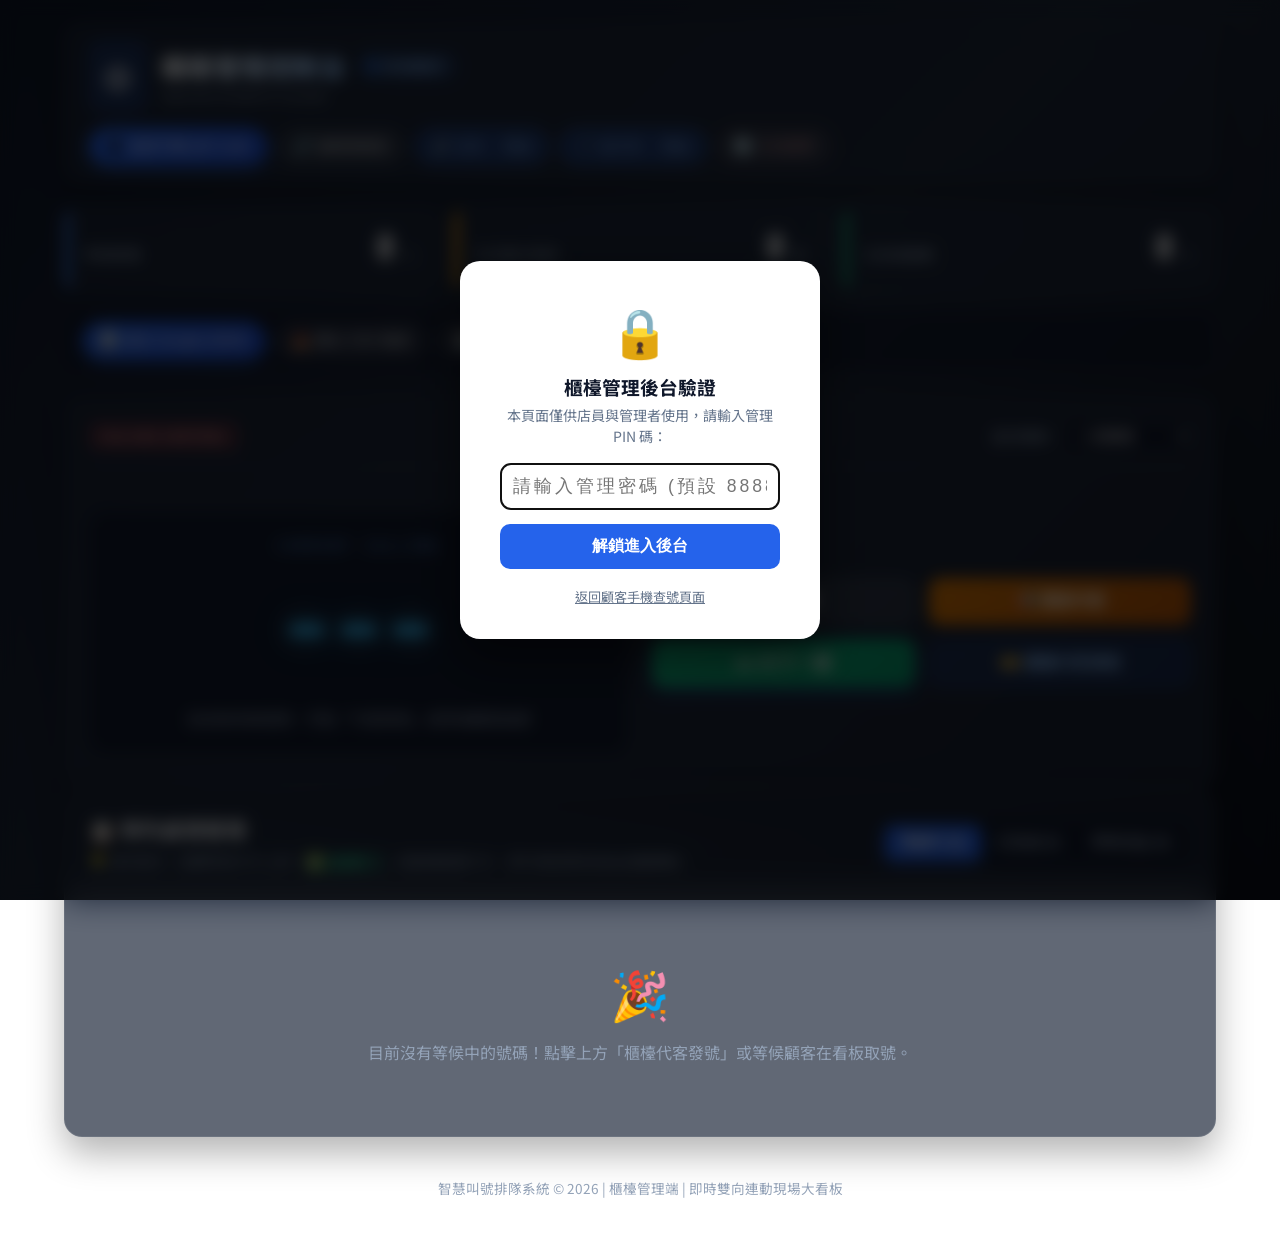
==== admin.html @ 5da5e5d0 "security: 徹底移除顧客端所有後台入口，並為管理後台加上 PIN 碼身分驗證鎖定層" ====
<!DOCTYPE html>
<html lang="zh-TW">
<head>
  <meta charset="UTF-8">
  <meta name="viewport" content="width=device-width, initial-scale=1.0">
  <title>櫃檯管理後台 | 智慧叫號排隊系統</title>
  <link rel="stylesheet" href="style.css">
  <link rel="preconnect" href="https://fonts.googleapis.com">
  <link rel="preconnect" href="https://fonts.gstatic.com" crossorigin>
  <link href="https://fonts.googleapis.com/css2?family=Noto+Sans+TC:wght@400;500;700;900&family=Share+Tech+Mono&display=swap" rel="stylesheet">
</head>
<body class="admin-page">
  <!-- 管理員密碼驗證鎖定層 (防止顧客誤入後台) -->
  <div id="adminAuthOverlay" class="modal-overlay">
    <div class="modal-card" style="max-width: 360px; text-align: center;">
      <div class="modal-notch"></div>
      <div style="font-size: 3rem; margin-bottom: 8px;">🔒</div>
      <h3 style="margin-bottom: 4px;">櫃檯管理後台驗證</h3>
      <p class="modal-desc" style="font-size: 0.88rem; margin-bottom: 16px;">
        本頁面僅供店員與管理者使用，請輸入管理 PIN 碼：
      </p>
      <input type="password" id="adminPinInput" placeholder="請輸入管理密碼 (預設 8888)" style="width: 100%; padding: 12px; font-size: 1.1rem; text-align: center; border-radius: 10px; border: 1.5px solid #cbd5e1; margin-bottom: 14px; letter-spacing: 3px; box-sizing: border-box;">
      <div id="adminPinError" style="color: #ef4444; font-size: 0.85rem; margin-bottom: 10px; display: none;">密碼錯誤，請重新輸入！</div>
      <button id="adminLoginBtn" class="modal-btn" style="background: #2563eb; width: 100%;">解鎖進入後台</button>
      <div style="margin-top: 14px;">
        <a href="index.html" style="color: #64748b; font-size: 0.82rem; text-decoration: underline;">返回顧客手機查號頁面</a>
      </div>
    </div>
  </div>

  <div class="app-container">
    <!-- 頂部資訊與導航列 -->
    <header class="header admin-header">
      <div class="brand">
        <span class="icon admin-icon">⚙️</span>
        <div>
          <div class="brand-title-wrap">
            <h1>櫃檯管理控制台</h1>
            <span class="cloud-sync-badge local" id="cloudSyncBadge"><span class="dot"></span> 連線中</span>
          </div>
          <p class="subtitle">Operator & Admin Console</p>
        </div>
      </div>
      <div class="header-controls">
        <button id="showQrCodeBtn" class="pill-btn highlight-link" title="顯示顧客手機掃描查號 QR Code">
          <span class="icon">📱</span> 顧客手機 QR Code
        </button>
        <button id="openCustomerViewBtn" class="pill-btn" title="在新分頁開啟顧客端網頁">
          <span class="icon">🔗</span> 顧客查號頁
        </button>
        <button id="voiceToggleBtn" class="pill-btn active" title="切換後台語音提示">
          <span class="icon">🔊</span> 語音：<span id="voiceStatusText">開啟</span>
        </button>
        <button id="soundToggleBtn" class="pill-btn active" title="切換後台提示音效">
          <span class="icon">🎵</span> 提示音：<span id="soundStatusText">開啟</span>
        </button>
        <button id="resetAllBtn" class="pill-btn danger" title="重置今天所有叫號與取號數據">
          <span class="icon">🔄</span> 今日歸零
        </button>
      </div>
    </header>

    <!-- 頂部即時統計與資料存檔列 -->
    <section class="admin-top-toolbar">
      <div class="admin-stats-bar">
        <div class="stat-badge-card waiting-stat">
          <span class="stat-badge-title">等候辦理</span>
          <span class="stat-badge-num" id="adminWaitingTotal">0</span>
          <span class="stat-badge-unit">人</span>
        </div>
        <div class="stat-badge-card issued-stat">
          <span class="stat-badge-title">今日累計發號</span>
          <span class="stat-badge-num" id="adminIssuedTotal">0</span>
          <span class="stat-badge-unit">張</span>
        </div>
        <div class="stat-badge-card completed-stat">
          <span class="stat-badge-title">已完成服務</span>
          <span class="stat-badge-num" id="adminCompletedTotal">0</span>
          <span class="stat-badge-unit">人</span>
        </div>
      </div>

      <!-- 資料報表與備份功能列 (CSV / JSON / Google 試算表) -->
      <div class="admin-data-actions">
        <button id="openSheetSettingsBtn" class="pill-btn highlight-link" title="綁定個人的 Google 試算表，自動雲端記錄叫號 CSV">
          <span class="icon">📊</span> 綁定 Google 試算表
        </button>
        <button id="exportCsvBtn" class="pill-btn" title="匯出今日叫號紀錄為 CSV 試算表（Excel 直接開啟）">
          <span class="icon">📥</span> 匯出 CSV 報表
        </button>
        <button id="exportJsonBtn" class="pill-btn" title="將目前所有排隊狀態與紀錄備份為 JSON 檔案">
          <span class="icon">💾</span> 備份 JSON
        </button>
        <button id="importJsonBtn" class="pill-btn" title="從先前備份的 JSON 檔案還原叫號排隊狀態">
          <span class="icon">📤</span> 還原 JSON
        </button>
        <input type="file" id="jsonFileInput" accept=".json" style="display:none">
      </div>
    </section>

    <!-- 叫號控制主面板 -->
    <main class="main-content">
      <section class="card admin-calling-card">
        <div class="card-header">
          <span class="badge pulse">CALLING CONTROL</span>
          <h2>叫號操作控制台</h2>
          <div class="counter-select-wrap">
            <label for="adminCounterSelect">當前櫃檯：</label>
            <select id="adminCounterSelect">
              <option value="1 號櫃檯">1 號櫃檯</option>
              <option value="2 號櫃檯">2 號櫃檯</option>
              <option value="3 號櫃檯">3 號櫃檯</option>
              <option value="快速取餐口">快速取餐口</option>
              <option value="VIP 服務專櫃">VIP 服務專櫃</option>
            </select>
          </div>
        </div>

        <div class="admin-calling-body">
          <div class="admin-num-box">
            <div class="label-current">CURRENT CALLING</div>
            <div class="calling-number-wrap">
              <span id="adminCurrentNumber" class="calling-number">---</span>
            </div>
            <div id="adminStatusSummary" class="admin-status-text">目前暫無叫號中顧客</div>
          </div>

          <div class="admin-actions-grid">
            <button id="adminCallPrevBtn" class="action-btn secondary" title="呼叫上一號">
              ⏮ 上一號
            </button>
            <button id="adminRepeatCallBtn" class="action-btn repeat" title="重新廣播當前號碼">
              📢 重新叫號
            </button>
            <button id="adminCallNextBtn" class="action-btn primary call-next-accent" title="呼叫下一位等候顧客">
              ⏭ 叫下一號
            </button>
            <button id="adminIssueTicketBtn" class="action-btn info-action" title="櫃檯直接代客抽號碼牌">
              🎫 櫃檯代客發號
            </button>
          </div>
        </div>
      </section>

      <!-- 核心 3: 列表按下去代表這一號好了（等候與處理清單管理） -->
      <section class="queue-section">
        <div class="section-title-bar">
          <div>
            <h3>📋 隊列處理管理</h3>
            <p class="section-hint">💡 操作提示：點擊等候卡片上的「<strong class="highlight-text">✅ 這號好了</strong>」或直接點選卡片，即代表該號完成並自動歸檔！</p>
          </div>
          <div class="filter-tabs">
            <button class="tab-btn active" data-tab="waiting">等候中 (<span id="tabWaitingCount">0</span>)</button>
            <button class="tab-btn" data-tab="completed">已完成 (<span id="tabCompletedCount">0</span>)</button>
            <button class="tab-btn" data-tab="logs">即時日誌 (<span id="tabLogsCount">0</span>)</button>
          </div>
        </div>

        <!-- 等候列表容器 -->
        <div id="waitingListContainer" class="queue-list-container">
          <div class="queue-grid" id="adminWaitingGrid">
            <!-- 動態產生等候卡片 -->
          </div>
          <div id="adminEmptyWaitingNotice" class="empty-notice">
            <div class="empty-icon">🎉</div>
            <p>目前沒有等候中的號碼！點擊上方「櫃檯代客發號」或等候顧客在看板取號。</p>
          </div>
        </div>

        <!-- 已完成列表容器 -->
        <div id="completedListContainer" class="queue-list-container hidden">
          <div class="completed-table-wrap">
            <table class="completed-table">
              <thead>
                <tr>
                  <th>號碼</th>
                  <th>取號時間</th>
                  <th>完成時間</th>
                  <th>等候歷時</th>
                  <th>服務櫃檯</th>
                  <th>操作</th>
                </tr>
              </thead>
              <tbody id="adminCompletedTableBody">
                <!-- 動態注入已完成項目 -->
              </tbody>
            </table>
            <div id="adminEmptyCompletedNotice" class="empty-notice">
              <p>尚無已完成的號碼記錄。</p>
            </div>
          </div>
        </div>

        <!-- 即時活動日誌容器 (即時 CSV / JSON 紀錄預覽) -->
        <div id="logsListContainer" class="queue-list-container hidden">
          <div class="completed-table-wrap">
            <table class="completed-table">
              <thead>
                <tr>
                  <th>時間</th>
                  <th>操作動作</th>
                  <th>排隊號碼</th>
                  <th>服務櫃檯</th>
                  <th>備註詳細</th>
                </tr>
              </thead>
              <tbody id="adminLogsTableBody">
                <!-- 動態注入每一筆動作紀錄 -->
              </tbody>
            </table>
            <div id="adminEmptyLogsNotice" class="empty-notice">
              <p>尚無操作紀錄，點擊「叫號」或「取號」時會自動寫入此處。</p>
            </div>
          </div>
        </div>
      </section>
    </main>

    <!-- 底部資訊 -->
    <footer class="footer">
      <p>智慧叫號排隊系統 &copy; <span id="currentYear">2026</span> | 櫃檯管理端 | 即時雙向連動現場大看板</p>
    </footer>
  </div>

  <!-- 顧客手機查號 QR Code 彈窗 -->
  <div id="qrModal" class="modal-overlay hidden">
    <div class="modal-card">
      <div class="modal-notch"></div>
      <h3>📱 顧客手機查號 QR Code</h3>
      <p class="modal-desc">顧客使用手機相機掃描下方 QR Code，即可在手機隨身查號看進度：</p>
      <div class="qr-image-wrap" style="margin: 16px 0; display: flex; justify-content: center;">
        <img id="qrImage" src="https://api.qrserver.com/v1/create-qr-code/?size=220x220&data=https://alicejih.github.io/queue-calling-system/" alt="顧客查號 QR Code" style="border-radius: 12px; border: 2px solid #e2e8f0; width: 200px; height: 200px;">
      </div>
      <p class="modal-meta" style="word-break: break-all; font-size: 0.8rem; color: #64748b; margin-bottom: 16px;">
        網址：https://alicejih.github.io/queue-calling-system/
      </p>
      <button id="closeQrModalBtn" class="modal-btn">關閉視窗</button>
    </div>
  </div>

  <!-- Google 試算表連線設定彈窗 -->
  <div id="sheetSettingsModal" class="modal-overlay hidden">
    <div class="modal-card" style="max-width: 500px; text-align: left;">
      <div class="modal-notch"></div>
      <h3 style="text-align: center; margin-bottom: 8px;">📊 綁定 Google 試算表 (安全雲端)</h3>
      <p class="modal-desc" style="text-align: left; font-size: 0.9rem; line-height: 1.6;">
        只要綁定您的個人 Google 試算表，每次點叫號、取號都會<strong>自動即時寫入試算表成為線上 CSV</strong>，並且能安全跨手機即時查號：
      </p>

      <div style="background: #f8fafc; border: 1px solid #e2e8f0; border-radius: 10px; padding: 12px; margin: 12px 0; font-size: 0.82rem; color: #334155;">
        <strong>📋 快速 3 步驟設定：</strong><br>
        1. 建立一個 Google 試算表 ➔ 點選「擴充功能」➔「Apps Script」<br>
        2. 將專案中的 <code>google_apps_script.js</code> 內容覆蓋貼上<br>
        3. 點「部署」➔「新部署」➔「網頁應用程式 (所有人可存取)」➔ 複製網址
      </div>

      <div style="margin-bottom: 16px;">
        <label style="display: block; font-size: 0.85rem; font-weight: 700; color: #1e293b; margin-bottom: 6px;">
          請貼上 Google Apps Script 網頁應用程式網址：
        </label>
        <input type="url" id="sheetApiUrlInput" placeholder="https://script.google.com/macros/s/.../exec" style="width: 100%; padding: 10px; border-radius: 8px; border: 1.5px solid #cbd5e1; font-size: 0.85rem; box-sizing: border-box;">
      </div>

      <div style="display: flex; gap: 8px;">
        <button id="saveSheetUrlBtn" class="modal-btn" style="flex: 2; background: #2563eb;">💾 儲存並啟用連線</button>
        <button id="closeSheetModalBtn" class="modal-btn" style="flex: 1; background: #64748b;">關閉</button>
      </div>
    </div>
  </div>

  <script src="shared.js"></script>
  <script src="admin.js"></script>
</body>
</html>
---- style.css ----
/* 全域樣式與變數 */
:root {
  --primary: #2563eb;
  --primary-hover: #1d4ed8;
  --primary-glow: rgba(37, 99, 235, 0.4);
  --success: #10b981;
  --success-hover: #059669;
  --success-glow: rgba(16, 185, 129, 0.3);
  --warning: #f59e0b;
  --danger: #ef4444;
  --danger-hover: #dc2626;
  --bg-gradient: linear-gradient(135deg, #0f172a 0%, #1e293b 50%, #0b0f19 100%);
  --card-bg: rgba(30, 41, 59, 0.7);
  --card-border: rgba(255, 255, 255, 0.08);
  --text-main: #f8fafc;
  --text-muted: #94a3b8;
  --border-radius: 18px;
  --transition: all 0.25s cubic-bezier(0.4, 0, 0.2, 1);
  --font-sans: 'Noto Sans TC', system-ui, -apple-system, sans-serif;
  --font-digital: 'Share Tech Mono', monospace;
}

* {
  box-sizing: border-box;
  margin: 0;
  padding: 0;
}

body {
  font-family: var(--font-sans);
  background: var(--bg-gradient);
  background-attachment: fixed;
  color: var(--text-main);
  min-height: 100vh;
  display: flex;
  flex-direction: column;
  line-height: 1.5;
  -webkit-font-smoothing: antialiased;
}

.app-container {
  max-width: 1200px;
  margin: 0 auto;
  width: 100%;
  padding: 24px;
  display: flex;
  flex-direction: column;
  gap: 24px;
}

/* 頂部導航 */
.header {
  display: flex;
  justify-content: space-between;
  align-items: center;
  flex-wrap: wrap;
  gap: 16px;
  padding: 16px 24px;
  background: var(--card-bg);
  backdrop-filter: blur(12px);
  border-radius: var(--border-radius);
  border: 1px solid var(--card-border);
  box-shadow: 0 10px 25px rgba(0, 0, 0, 0.25);
}

.brand {
  display: flex;
  align-items: center;
  gap: 14px;
}

.brand .icon {
  font-size: 2.2rem;
  background: rgba(37, 99, 235, 0.2);
  padding: 8px 12px;
  border-radius: 12px;
  border: 1px solid rgba(37, 99, 235, 0.3);
}

.brand h1 {
  font-size: 1.6rem;
  font-weight: 900;
  letter-spacing: 0.5px;
  background: linear-gradient(90deg, #ffffff, #93c5fd);
  -webkit-background-clip: text;
  -webkit-text-fill-color: transparent;
}

.brand .subtitle {
  font-size: 0.85rem;
  color: var(--text-muted);
}

.header-controls {
  display: flex;
  align-items: center;
  gap: 10px;
  flex-wrap: wrap;
}

.pill-btn {
  background: rgba(255, 255, 255, 0.08);
  border: 1px solid rgba(255, 255, 255, 0.12);
  color: var(--text-main);
  padding: 8px 16px;
  border-radius: 9999px;
  font-size: 0.9rem;
  font-weight: 500;
  cursor: pointer;
  display: inline-flex;
  align-items: center;
  gap: 6px;
  transition: var(--transition);
}

.pill-btn:hover {
  background: rgba(255, 255, 255, 0.16);
  transform: translateY(-2px);
}

.pill-btn.active {
  background: rgba(37, 99, 235, 0.3);
  border-color: rgba(96, 165, 250, 0.5);
  color: #93c5fd;
}

.pill-btn.danger {
  color: #fca5a5;
  border-color: rgba(239, 68, 68, 0.3);
}

.pill-btn.danger:hover {
  background: rgba(239, 68, 68, 0.2);
}

/* 主儀表板卡片網格 */
.dashboard-grid {
  display: grid;
  grid-template-columns: 1.2fr 1fr;
  gap: 24px;
}

@media (max-width: 860px) {
  .dashboard-grid {
    grid-template-columns: 1fr;
  }
}

.card {
  background: var(--card-bg);
  backdrop-filter: blur(16px);
  border: 1px solid var(--card-border);
  border-radius: var(--border-radius);
  padding: 24px;
  box-shadow: 0 16px 36px rgba(0, 0, 0, 0.3);
  display: flex;
  flex-direction: column;
}

.card-header {
  display: flex;
  align-items: center;
  justify-content: space-between;
  margin-bottom: 20px;
  border-bottom: 1px solid rgba(255, 255, 255, 0.06);
  padding-bottom: 14px;
}

.card-header h2 {
  font-size: 1.3rem;
  font-weight: 700;
}

.badge {
  font-size: 0.75rem;
  font-weight: 700;
  padding: 4px 10px;
  border-radius: 6px;
  letter-spacing: 1px;
}

.badge.pulse {
  background: rgba(239, 68, 68, 0.2);
  color: #fca5a5;
  border: 1px solid rgba(239, 68, 68, 0.4);
  animation: pulse 2s infinite;
}

.badge.info {
  background: rgba(59, 130, 246, 0.2);
  color: #93c5fd;
  border: 1px solid rgba(59, 130, 246, 0.4);
}

@keyframes pulse {
  0%, 100% { opacity: 1; transform: scale(1); }
  50% { opacity: 0.7; transform: scale(0.96); }
}

.counter-select-wrap {
  display: flex;
  align-items: center;
  gap: 6px;
  font-size: 0.9rem;
  color: var(--text-muted);
}

.counter-select-wrap select {
  background: rgba(15, 23, 42, 0.8);
  border: 1px solid rgba(255, 255, 255, 0.15);
  color: #fff;
  padding: 4px 10px;
  border-radius: 8px;
  font-size: 0.85rem;
  outline: none;
  cursor: pointer;
}

/* 核心 2: 叫號大看板 */
.display-board {
  background: radial-gradient(circle at center, #020617 0%, #000000 100%);
  border: 2px solid #1e3a8a;
  box-shadow: inset 0 0 30px rgba(37, 99, 235, 0.3), 0 0 20px rgba(37, 99, 235, 0.2);
  border-radius: 14px;
  padding: 30px 20px;
  text-align: center;
  margin-bottom: 20px;
  position: relative;
  overflow: hidden;
}

.display-board::after {
  content: "";
  position: absolute;
  top: 0; left: 0; right: 0; bottom: 0;
  background: repeating-linear-gradient(
    0deg,
    rgba(255, 255, 255, 0.02) 0px,
    rgba(255, 255, 255, 0.02) 1px,
    transparent 1px,
    transparent 3px
  );
  pointer-events: none;
}

.label-current {
  font-family: var(--font-digital);
  font-size: 0.95rem;
  color: #60a5fa;
  letter-spacing: 3px;
  margin-bottom: 6px;
}

.calling-number-wrap {
  display: flex;
  align-items: center;
  justify-content: center;
  min-height: 120px;
}

.calling-number {
  font-family: var(--font-digital);
  font-size: 5.5rem;
  font-weight: 900;
  color: #38bdf8;
  text-shadow: 0 0 20px rgba(56, 189, 248, 0.8), 0 0 40px rgba(56, 189, 248, 0.4);
  letter-spacing: 4px;
  transition: transform 0.2s ease;
}

.calling-number.flash {
  animation: numFlash 0.6s ease;
}

@keyframes numFlash {
  0% { transform: scale(0.8); opacity: 0.2; }
  50% { transform: scale(1.15); color: #fbbf24; text-shadow: 0 0 30px #fbbf24; }
  100% { transform: scale(1); opacity: 1; }
}

.display-subtext {
  font-size: 1.05rem;
  color: #94a3b8;
  margin-top: 8px;
}

.display-subtext.highlight {
  color: #34d399;
  font-weight: 700;
}

.call-actions {
  display: grid;
  grid-template-columns: 1fr 1.3fr 1.5fr;
  gap: 12px;
  margin-top: auto;
}

.action-btn {
  padding: 12px 14px;
  border-radius: 12px;
  font-size: 1rem;
  font-weight: 700;
  cursor: pointer;
  border: none;
  transition: var(--transition);
  display: flex;
  align-items: center;
  justify-content: center;
  gap: 6px;
}

.action-btn:hover {
  transform: translateY(-2px);
}

.action-btn.primary {
  background: linear-gradient(135deg, #2563eb, #1d4ed8);
  color: #fff;
  box-shadow: 0 4px 15px var(--primary-glow);
}

.action-btn.primary:hover {
  box-shadow: 0 6px 20px rgba(37, 99, 235, 0.6);
}

.action-btn.secondary {
  background: rgba(255, 255, 255, 0.08);
  color: var(--text-main);
  border: 1px solid rgba(255, 255, 255, 0.12);
}

.action-btn.repeat {
  background: linear-gradient(135deg, #d97706, #b45309);
  color: #fff;
}

/* 核心 1: 取號卡片 */
.live-clock {
  font-family: var(--font-digital);
  color: #38bdf8;
  font-size: 1.1rem;
}

.ticket-action-box {
  text-align: center;
  padding: 10px 0 20px;
}

.ticket-tip {
  color: var(--text-muted);
  font-size: 0.95rem;
  margin-bottom: 14px;
}

.btn-take-ticket {
  width: 100%;
  background: linear-gradient(135deg, #10b981 0%, #059669 100%);
  color: #ffffff;
  border: none;
  border-radius: 16px;
  padding: 24px 20px;
  cursor: pointer;
  display: flex;
  flex-direction: column;
  align-items: center;
  justify-content: center;
  box-shadow: 0 10px 28px var(--success-glow);
  transition: var(--transition);
  position: relative;
  overflow: hidden;
}

.btn-take-ticket::before {
  content: "";
  position: absolute;
  top: 0; left: -100%;
  width: 50%; height: 100%;
  background: linear-gradient(90deg, transparent, rgba(255,255,255,0.25), transparent);
  transform: skewX(-25deg);
  transition: 0.6s;
}

.btn-take-ticket:hover::before {
  left: 150%;
}

.btn-take-ticket:hover {
  transform: translateY(-3px) scale(1.02);
  box-shadow: 0 14px 34px rgba(16, 185, 129, 0.5);
}

.btn-take-ticket:active {
  transform: translateY(1px) scale(0.98);
}

.btn-take-ticket .btn-icon {
  font-size: 2.8rem;
  margin-bottom: 4px;
}

.btn-take-ticket .btn-text {
  font-size: 1.6rem;
  font-weight: 900;
  letter-spacing: 2px;
}

.btn-take-ticket .btn-subtext {
  font-size: 0.75rem;
  font-weight: 500;
  opacity: 0.85;
  letter-spacing: 1px;
}

/* 最近取號小票預覽 */
.last-ticket-preview {
  margin-top: auto;
  display: flex;
  gap: 16px;
  align-items: center;
  background: rgba(15, 23, 42, 0.6);
  border: 1px solid rgba(255, 255, 255, 0.08);
  border-radius: 14px;
  padding: 14px 18px;
}

.ticket-stub {
  background: #ffffff;
  color: #0f172a;
  border-radius: 10px;
  padding: 10px 14px;
  text-align: center;
  min-width: 110px;
  box-shadow: 0 4px 12px rgba(0, 0, 0, 0.2);
  position: relative;
}

.stub-header {
  font-size: 0.65rem;
  font-weight: 700;
  color: #059669;
}

.stub-number {
  font-family: var(--font-digital);
  font-size: 2.2rem;
  font-weight: 900;
  color: #0f172a;
  line-height: 1.1;
}

.stub-time {
  font-size: 0.7rem;
  color: #64748b;
}

.queue-summary {
  display: flex;
  flex: 1;
  justify-content: space-around;
  text-align: center;
}

.stat-item .stat-label {
  display: block;
  font-size: 0.8rem;
  color: var(--text-muted);
}

.stat-item .stat-val {
  font-size: 1.8rem;
  font-weight: 900;
  color: #f8fafc;
}

/* 核心 3: 等候與處理清單 */
.queue-section {
  background: var(--card-bg);
  backdrop-filter: blur(16px);
  border: 1px solid var(--card-border);
  border-radius: var(--border-radius);
  padding: 24px;
  box-shadow: 0 16px 36px rgba(0, 0, 0, 0.3);
}

.section-title-bar {
  display: flex;
  justify-content: space-between;
  align-items: center;
  flex-wrap: wrap;
  gap: 16px;
  border-bottom: 1px solid rgba(255, 255, 255, 0.08);
  padding-bottom: 16px;
  margin-bottom: 20px;
}

.section-title-bar h3 {
  font-size: 1.3rem;
  font-weight: 700;
}

.section-hint {
  font-size: 0.9rem;
  color: var(--text-muted);
  margin-top: 4px;
}

.highlight-text {
  color: #34d399;
  text-decoration: underline;
  text-underline-offset: 3px;
}

.filter-tabs {
  display: flex;
  background: rgba(15, 23, 42, 0.7);
  padding: 4px;
  border-radius: 12px;
  border: 1px solid rgba(255, 255, 255, 0.08);
}

.tab-btn {
  background: transparent;
  border: none;
  color: var(--text-muted);
  padding: 8px 16px;
  border-radius: 8px;
  font-size: 0.9rem;
  font-weight: 600;
  cursor: pointer;
  transition: var(--transition);
}

.tab-btn.active {
  background: var(--primary);
  color: #fff;
  box-shadow: 0 4px 12px var(--primary-glow);
}

/* 號碼卡片網格 */
.queue-grid {
  display: grid;
  grid-template-columns: repeat(auto-fill, minmax(210px, 1fr));
  gap: 16px;
}

/* 號碼卡片 (核心重點：可點擊完成) */
.ticket-item-card {
  background: linear-gradient(135deg, rgba(30, 41, 59, 0.9) 0%, rgba(15, 23, 42, 0.9) 100%);
  border: 2px solid rgba(255, 255, 255, 0.1);
  border-radius: 14px;
  padding: 16px;
  cursor: pointer;
  position: relative;
  transition: var(--transition);
  display: flex;
  flex-direction: column;
  box-shadow: 0 6px 16px rgba(0, 0, 0, 0.2);
  user-select: none;
}

.ticket-item-card:hover {
  transform: translateY(-4px) scale(1.02);
  border-color: var(--success);
  box-shadow: 0 10px 24px rgba(16, 185, 129, 0.25);
}

.ticket-item-card:active {
  transform: scale(0.98);
}

/* 當前叫號中的卡片高亮 */
.ticket-item-card.is-current {
  border-color: #38bdf8;
  background: linear-gradient(135deg, rgba(30, 58, 138, 0.5) 0%, rgba(15, 23, 42, 0.9) 100%);
  box-shadow: 0 0 20px rgba(56, 189, 248, 0.35);
}

.ticket-item-card.is-current .ticket-badge-current {
  display: inline-block;
}

.ticket-badge-current {
  display: none;
  position: absolute;
  top: 10px;
  right: 10px;
  background: #0284c7;
  color: #fff;
  font-size: 0.7rem;
  font-weight: 700;
  padding: 2px 8px;
  border-radius: 999px;
  letter-spacing: 0.5px;
}

.card-num-row {
  display: flex;
  align-items: baseline;
  justify-content: space-between;
  margin-bottom: 8px;
}

.item-num {
  font-family: var(--font-digital);
  font-size: 2.6rem;
  font-weight: 900;
  color: #f8fafc;
  line-height: 1;
}

.item-wait-badge {
  font-size: 0.75rem;
  color: #fbbf24;
  background: rgba(251, 191, 36, 0.12);
  border: 1px solid rgba(251, 191, 36, 0.3);
  padding: 3px 8px;
  border-radius: 6px;
}

.item-time-info {
  font-size: 0.8rem;
  color: var(--text-muted);
  margin-bottom: 14px;
}

.click-to-finish-btn {
  margin-top: auto;
  width: 100%;
  padding: 8px 10px;
  background: rgba(16, 185, 129, 0.15);
  color: #34d399;
  border: 1px dashed rgba(16, 185, 129, 0.4);
  border-radius: 8px;
  font-size: 0.85rem;
  font-weight: 700;
  text-align: center;
  transition: var(--transition);
  display: flex;
  align-items: center;
  justify-content: center;
  gap: 6px;
}

.ticket-item-card:hover .click-to-finish-btn {
  background: var(--success);
  color: #ffffff;
  border-style: solid;
}

/* 空列表提示 */
.empty-notice {
  text-align: center;
  padding: 48px 20px;
  color: var(--text-muted);
}

.empty-notice .empty-icon {
  font-size: 3rem;
  margin-bottom: 12px;
}

/* 已完成表格 */
.hidden {
  display: none !important;
}

.completed-table-wrap {
  overflow-x: auto;
}

.completed-table {
  width: 100%;
  border-collapse: collapse;
  text-align: left;
}

.completed-table th {
  background: rgba(15, 23, 42, 0.7);
  color: var(--text-muted);
  font-size: 0.85rem;
  padding: 12px 16px;
  font-weight: 600;
}

.completed-table td {
  padding: 14px 16px;
  border-bottom: 1px solid rgba(255, 255, 255, 0.05);
  font-size: 0.95rem;
}

.completed-table tr:hover td {
  background: rgba(255, 255, 255, 0.02);
}

.num-tag {
  font-family: var(--font-digital);
  font-size: 1.3rem;
  font-weight: 700;
  color: #34d399;
}

.undo-btn {
  background: rgba(255, 255, 255, 0.08);
  border: 1px solid rgba(255, 255, 255, 0.15);
  color: #cbd5e1;
  padding: 4px 10px;
  border-radius: 6px;
  font-size: 0.8rem;
  cursor: pointer;
  transition: var(--transition);
}

.undo-btn:hover {
  background: rgba(59, 130, 246, 0.3);
  color: #93c5fd;
  border-color: #3b82f6;
}

/* 彈窗樣式 */
.modal-overlay {
  position: fixed;
  top: 0; left: 0; right: 0; bottom: 0;
  background: rgba(0, 0, 0, 0.7);
  backdrop-filter: blur(8px);
  display: flex;
  align-items: center;
  justify-content: center;
  z-index: 1000;
  animation: fadeIn 0.2s ease;
}

.modal-card {
  background: #ffffff;
  color: #0f172a;
  border-radius: 20px;
  padding: 32px 40px;
  text-align: center;
  max-width: 360px;
  width: 90%;
  box-shadow: 0 20px 50px rgba(0, 0, 0, 0.5);
  animation: popUp 0.3s cubic-bezier(0.175, 0.885, 0.32, 1.275);
}

.modal-number {
  font-family: var(--font-digital);
  font-size: 4.5rem;
  font-weight: 900;
  color: #0f172a;
  margin: 10px 0;
  letter-spacing: 2px;
}

.modal-desc {
  font-size: 1rem;
  color: #64748b;
}

.modal-meta {
  font-size: 0.9rem;
  color: #059669;
  font-weight: 600;
  margin-bottom: 20px;
}

.modal-btn {
  background: #0f172a;
  color: #ffffff;
  border: none;
  padding: 12px 28px;
  border-radius: 10px;
  font-size: 1rem;
  font-weight: 700;
  cursor: pointer;
  width: 100%;
}

.modal-btn:hover {
  background: #1e293b;
}

@keyframes fadeIn {
  from { opacity: 0; }
  to { opacity: 1; }
}

@keyframes popUp {
  from { transform: scale(0.8); opacity: 0; }
  to { transform: scale(1); opacity: 1; }
}

/* 頁尾 */
.footer {
  text-align: center;
  padding: 16px;
  font-size: 0.85rem;
  color: var(--text-muted);
  border-top: 1px solid rgba(255, 255, 255, 0.05);
}

/* =======================================================
 * 分離顧客端與管理端專屬樣式 (Customer & Admin Separate Styles)
 * ======================================================= */

/* 亮色突顯按鈕與連結 */
.highlight-link {
  background: linear-gradient(135deg, #2563eb, #1d4ed8) !important;
  color: #ffffff !important;
  border-color: #3b82f6 !important;
  text-decoration: none;
  box-shadow: 0 4px 14px rgba(37, 99, 235, 0.4);
}

.highlight-link:hover {
  background: linear-gradient(135deg, #1d4ed8, #1e40af) !important;
  transform: translateY(-2px);
  box-shadow: 0 6px 20px rgba(37, 99, 235, 0.6);
}

/* 櫃檯徽章 */
.counter-badge-wrap {
  display: flex;
  align-items: center;
}

.counter-pill {
  background: rgba(37, 99, 235, 0.25);
  border: 1px solid rgba(59, 130, 246, 0.5);
  color: #93c5fd;
  font-size: 0.95rem;
  font-weight: 700;
  padding: 4px 14px;
  border-radius: 9999px;
  letter-spacing: 0.5px;
}

.customer-board-footer {
  margin-top: 16px;
  padding-top: 14px;
  border-top: 1px dashed rgba(255, 255, 255, 0.1);
  text-align: center;
}

.footer-tip {
  font-size: 0.88rem;
  color: #94a3b8;
  letter-spacing: 0.3px;
}

/* 顧客端唯讀卡片 */
.ticket-item-card.customer-view {
  cursor: default;
  transform: none !important;
}

.ticket-item-card.customer-view:hover {
  border-color: var(--card-border);
  box-shadow: 0 4px 15px rgba(0, 0, 0, 0.15);
}

.ticket-item-card.customer-view.is-current {
  border-color: #3b82f6;
  box-shadow: 0 0 20px rgba(37, 99, 235, 0.35);
}

.customer-card-status {
  margin-top: 10px;
  font-size: 0.85rem;
  font-weight: 600;
  color: #60a5fa;
  text-align: center;
  padding: 6px;
  background: rgba(37, 99, 235, 0.1);
  border-radius: 8px;
}

.ticket-item-card.customer-view.is-current .customer-card-status {
  color: #34d399;
  background: rgba(16, 185, 129, 0.15);
  animation: pulse 1.5s infinite;
}

/* 管理端頂部數據條 */
.admin-stats-bar {
  display: grid;
  grid-template-columns: repeat(auto-fit, minmax(200px, 1fr));
  gap: 16px;
}

.stat-badge-card {
  background: var(--card-bg);
  backdrop-filter: blur(12px);
  border: 1px solid var(--card-border);
  border-radius: 14px;
  padding: 16px 20px;
  display: flex;
  align-items: baseline;
  gap: 8px;
  position: relative;
  overflow: hidden;
}

.stat-badge-card::before {
  content: '';
  position: absolute;
  left: 0; top: 0; bottom: 0;
  width: 5px;
}

.stat-badge-card.waiting-stat::before { background: #3b82f6; }
.stat-badge-card.issued-stat::before { background: #f59e0b; }
.stat-badge-card.completed-stat::before { background: #10b981; }

.stat-badge-title {
  font-size: 0.85rem;
  color: var(--text-muted);
  font-weight: 500;
  flex: 1;
}

.stat-badge-num {
  font-family: var(--font-digital);
  font-size: 2.2rem;
  font-weight: 900;
  color: #ffffff;
}

.stat-badge-unit {
  font-size: 0.85rem;
  color: var(--text-muted);
}

/* 管理端叫號操作台 */
.admin-calling-card {
  display: flex;
  flex-direction: column;
}

.admin-calling-body {
  display: grid;
  grid-template-columns: 1fr 1fr;
  gap: 24px;
  align-items: center;
  padding: 24px 0 10px;
}

@media (max-width: 800px) {
  .admin-calling-body {
    grid-template-columns: 1fr;
  }
}

.admin-num-box {
  background: rgba(15, 23, 42, 0.8);
  border: 1px solid rgba(255, 255, 255, 0.08);
  border-radius: 16px;
  padding: 24px;
  text-align: center;
}

.admin-status-text {
  margin-top: 10px;
  font-size: 0.95rem;
  color: var(--text-muted);
}

.admin-status-text.active {
  color: #60a5fa;
  font-weight: 600;
}

.admin-actions-grid {
  display: grid;
  grid-template-columns: 1fr 1fr;
  gap: 14px;
}

.action-btn.call-next-accent {
  background: linear-gradient(135deg, #10b981, #059669);
  color: #ffffff;
  font-weight: 800;
  font-size: 1.1rem;
}

.action-btn.call-next-accent:hover {
  background: linear-gradient(135deg, #059669, #047857);
  box-shadow: 0 0 20px rgba(16, 185, 129, 0.5);
}

.action-btn.info-action {
  background: rgba(37, 99, 235, 0.15);
  border: 1px solid rgba(37, 99, 235, 0.4);
  color: #93c5fd;
}

.action-btn.info-action:hover {
  background: rgba(37, 99, 235, 0.3);
  color: #ffffff;
}

/* 管理端等候卡片操作按鈕 */
.admin-card-actions {
  display: grid;
  grid-template-columns: 1fr 1fr;
  gap: 8px;
  margin-top: 12px;
}

.call-this-btn {
  background: rgba(245, 158, 11, 0.15);
  border: 1px solid rgba(245, 158, 11, 0.4);
  color: #fbbf24;
  padding: 8px 10px;
  border-radius: 8px;
  font-size: 0.85rem;
  font-weight: 700;
  cursor: pointer;
  transition: var(--transition);
}

.call-this-btn:hover {
  background: #f59e0b;
  color: #0f172a;
}

.ticket-item-card.admin-interactive {
  cursor: pointer;
}

.ticket-item-card.admin-interactive:hover {
  border-color: rgba(16, 185, 129, 0.5);
  box-shadow: 0 6px 20px rgba(16, 185, 129, 0.2);
}

/* 標題與即時同步燈號 */
.brand-title-wrap {
  display: flex;
  align-items: center;
  gap: 12px;
  flex-wrap: wrap;
}

.cloud-sync-badge {
  display: inline-flex;
  align-items: center;
  gap: 6px;
  padding: 3px 10px;
  border-radius: 9999px;
  font-size: 0.75rem;
  font-weight: 600;
  letter-spacing: 0.3px;
  border: 1px solid transparent;
  transition: var(--transition);
}

.cloud-sync-badge .dot {
  width: 8px;
  height: 8px;
  border-radius: 50%;
  display: inline-block;
}

.cloud-sync-badge.connected {
  background: rgba(16, 185, 129, 0.15);
  border-color: rgba(16, 185, 129, 0.4);
  color: #34d399;
}

.cloud-sync-badge.connected .dot {
  background: #10b981;
  box-shadow: 0 0 8px #10b981;
  animation: pulse 1.5s infinite;
}

.cloud-sync-badge.local {
  background: rgba(59, 130, 246, 0.15);
  border-color: rgba(59, 130, 246, 0.4);
  color: #93c5fd;
}

.cloud-sync-badge.local .dot {
  background: #3b82f6;
  box-shadow: 0 0 8px #3b82f6;
}

/* 管理端頂部數據與工具列 */
.admin-top-toolbar {
  display: flex;
  flex-direction: column;
  gap: 16px;
}

.admin-data-actions {
  display: flex;
  align-items: center;
  gap: 10px;
  flex-wrap: wrap;
  padding: 12px 18px;
  background: rgba(15, 23, 42, 0.6);
  border: 1px solid var(--card-border);
  border-radius: 14px;
}

/* =======================================================
 * 顧客手機查號專屬樣式 (Mobile Customer Queue Styles)
 * ======================================================= */

.mobile-app-container {
  max-width: 520px;
  margin: 0 auto;
  width: 100%;
  padding: 16px 14px 40px;
  display: flex;
  flex-direction: column;
  gap: 16px;
}

.mobile-header {
  display: flex;
  justify-content: space-between;
  align-items: center;
  padding: 12px 16px;
  background: var(--card-bg);
  backdrop-filter: blur(12px);
  border-radius: 16px;
  border: 1px solid var(--card-border);
}

.mini-btn {
  padding: 6px 10px !important;
  font-size: 0.8rem !important;
}

.mobile-main {
  display: flex;
  flex-direction: column;
  gap: 16px;
}

/* 我的號碼牌卡片 */
.my-ticket-section {
  background: linear-gradient(145deg, rgba(30, 41, 59, 0.9), rgba(15, 23, 42, 0.95));
  border: 1.5px solid rgba(59, 130, 246, 0.3);
  border-radius: 20px;
  padding: 20px;
  box-shadow: 0 10px 30px rgba(0, 0, 0, 0.35);
}

.ticket-entry-box {
  text-align: center;
  padding: 10px 4px;
}

.ticket-prompt-icon {
  font-size: 3rem;
  margin-bottom: 8px;
}

.ticket-entry-box h3 {
  font-size: 1.25rem;
  font-weight: 800;
  color: #ffffff;
  margin-bottom: 6px;
}

.ticket-subprompt {
  font-size: 0.88rem;
  color: var(--text-muted);
  margin-bottom: 16px;
}

.btn-take-ticket-mobile {
  width: 100%;
  padding: 16px;
  border-radius: 14px;
  border: none;
  background: linear-gradient(135deg, #2563eb, #1d4ed8);
  color: #ffffff;
  font-size: 1.15rem;
  font-weight: 800;
  display: flex;
  align-items: center;
  justify-content: center;
  gap: 10px;
  cursor: pointer;
  box-shadow: 0 8px 24px rgba(37, 99, 235, 0.45);
  transition: var(--transition);
}

.btn-take-ticket-mobile:active {
  transform: scale(0.97);
}

.manual-ticket-wrap {
  margin-top: 18px;
  padding-top: 16px;
  border-top: 1px dashed rgba(255, 255, 255, 0.1);
  font-size: 0.85rem;
  color: var(--text-muted);
}

.manual-ticket-wrap .input-row {
  display: flex;
  gap: 8px;
  margin-top: 8px;
  justify-content: center;
}

.manual-ticket-wrap input {
  background: rgba(15, 23, 42, 0.8);
  border: 1px solid rgba(255, 255, 255, 0.2);
  border-radius: 10px;
  color: #ffffff;
  padding: 8px 12px;
  font-size: 1rem;
  width: 110px;
  text-align: center;
  font-family: var(--font-digital);
  font-weight: 700;
}

/* 已領取號碼展示 */
.my-ticket-card {
  display: flex;
  flex-direction: column;
  gap: 14px;
}

.my-ticket-header {
  display: flex;
  justify-content: space-between;
  align-items: center;
}

.my-ticket-label {
  font-size: 0.85rem;
  font-weight: 700;
  color: #93c5fd;
  letter-spacing: 0.5px;
  text-transform: uppercase;
}

.link-cancel-btn {
  background: none;
  border: none;
  color: #94a3b8;
  font-size: 0.8rem;
  text-decoration: underline;
  cursor: pointer;
}

.my-ticket-number-wrap {
  text-align: center;
  padding: 4px 0;
}

.my-number-text {
  font-family: var(--font-digital);
  font-size: 4.8rem;
  font-weight: 900;
  color: #60a5fa;
  letter-spacing: 2px;
  line-height: 1;
  text-shadow: 0 0 30px rgba(96, 165, 250, 0.5);
}

/* 狀態通知盒 */
.my-status-box {
  display: flex;
  align-items: center;
  gap: 14px;
  padding: 14px 16px;
  border-radius: 14px;
  transition: var(--transition);
}

.status-indicator-icon {
  font-size: 2rem;
  flex-shrink: 0;
}

.status-main-title {
  font-size: 1.05rem;
  font-weight: 800;
  margin-bottom: 2px;
}

.status-desc {
  font-size: 0.85rem;
  opacity: 0.9;
}

/* 各狀態顏色 */
.my-status-box.waiting-status {
  background: rgba(37, 99, 235, 0.15);
  border: 1px solid rgba(59, 130, 246, 0.4);
  color: #93c5fd;
}

.my-status-box.calling-status {
  background: linear-gradient(135deg, rgba(245, 158, 11, 0.25), rgba(217, 119, 6, 0.35));
  border: 1.5px solid #f59e0b;
  color: #fbbf24;
  box-shadow: 0 0 25px rgba(245, 158, 11, 0.4);
  animation: pulse 1.2s infinite;
}

.my-status-box.calling-status .status-main-title {
  color: #ffffff;
  font-size: 1.2rem;
}

.my-status-box.done-status {
  background: rgba(16, 185, 129, 0.15);
  border: 1px solid rgba(16, 185, 129, 0.4);
  color: #34d399;
}

.my-status-box.passed-status {
  background: rgba(239, 68, 68, 0.15);
  border: 1px solid rgba(239, 68, 68, 0.4);
  color: #f87171;
}

/* 進度條 */
.my-ticket-progress-bar-wrap {
  width: 100%;
}

.progress-bar-track {
  width: 100%;
  height: 8px;
  background: rgba(255, 255, 255, 0.1);
  border-radius: 9999px;
  overflow: hidden;
}

.progress-bar-fill {
  height: 100%;
  background: linear-gradient(90deg, #3b82f6, #10b981);
  border-radius: 9999px;
  transition: width 0.5s ease;
}

/* 現場叫號看板 (手機縮小適配) */
.mobile-display-card .calling-number {
  font-size: 4.2rem;
}

.queue-stats-row {
  display: flex;
  justify-content: space-around;
  align-items: center;
  padding: 14px 10px 4px;
  margin-top: 10px;
  border-top: 1px solid rgba(255, 255, 255, 0.08);
}

.stat-pill {
  display: flex;
  flex-direction: column;
  align-items: center;
  gap: 2px;
}

.stat-p-label {
  font-size: 0.75rem;
  color: var(--text-muted);
}

.stat-p-val {
  font-size: 1.25rem;
  font-weight: 800;
  color: #ffffff;
}

.stat-p-divider {
  width: 1px;
  height: 24px;
  background: rgba(255, 255, 255, 0.1);
}

.font-mono {
  font-family: var(--font-digital);
  font-size: 1rem !important;
}

/* 隊列名單中標示「我的號碼」 */
.ticket-item-card.is-mine {
  border: 2px solid #f59e0b !important;
  background: rgba(245, 158, 11, 0.12) !important;
  box-shadow: 0 0 15px rgba(245, 158, 11, 0.3) !important;
}

.ticket-item-card.is-mine .ticket-badge-current {
  background: #f59e0b !important;
  color: #0f172a !important;
  font-weight: 800;
}
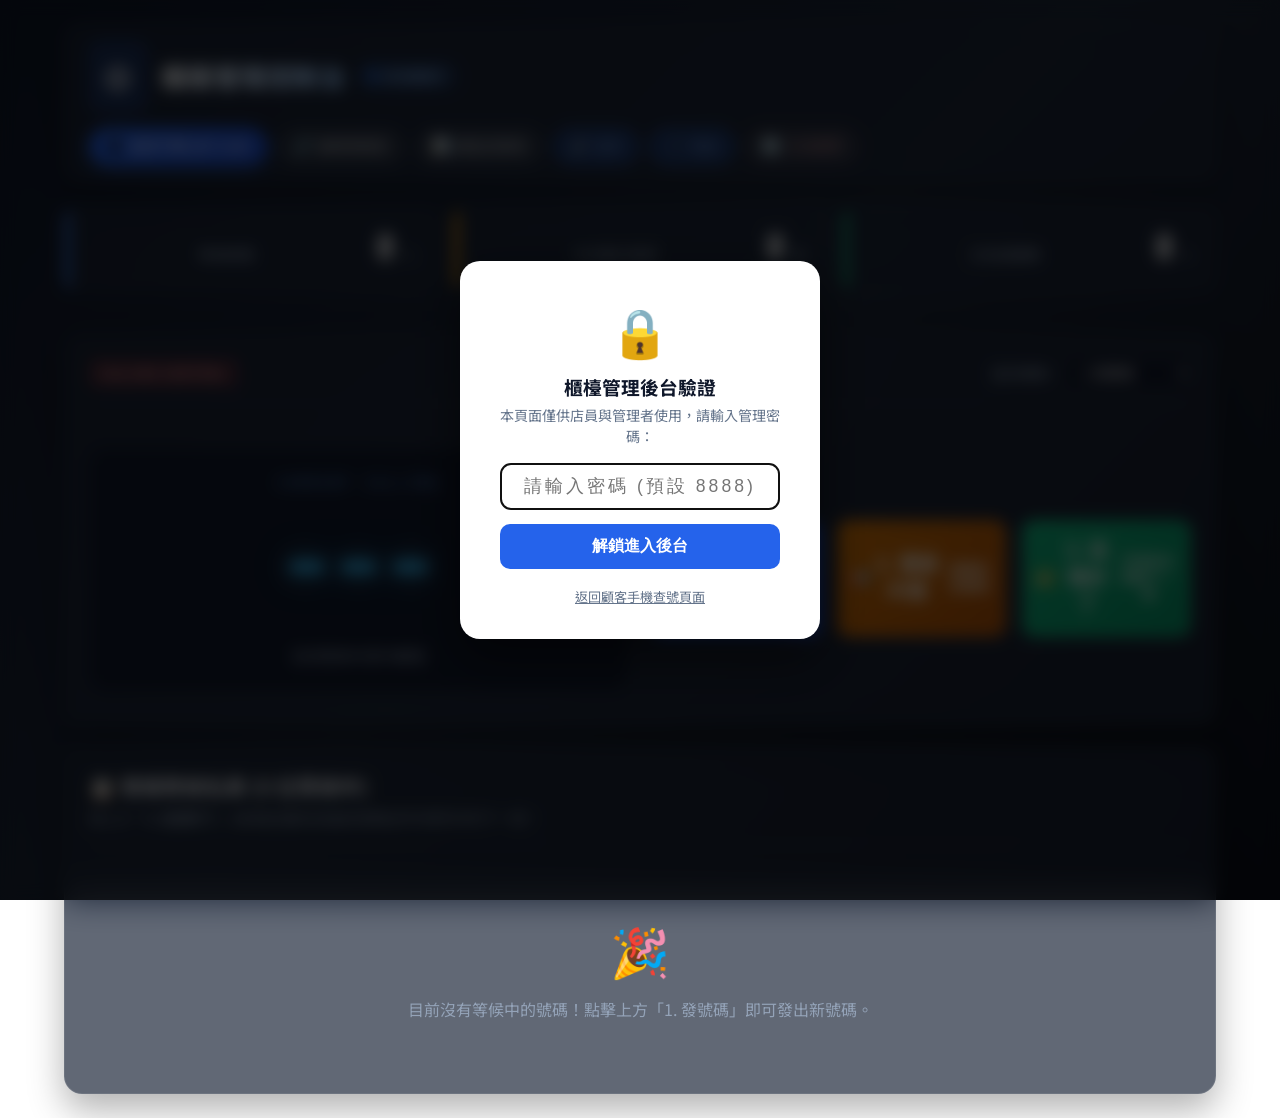
==== commit b13be623: "feat: add customer ticket queue diff calculator and simplify admin console to 3 core actions" ====
--- a/admin.html
+++ b/admin.html
@@ -3,8 +3,8 @@
 <head>
   <meta charset="UTF-8">
   <meta name="viewport" content="width=device-width, initial-scale=1.0">
-  <title>櫃檯管理後台 | 智慧叫號排隊系統</title>
-  <link rel="stylesheet" href="style.css">
+  <title>櫃檯管理控制台</title>
+  <link rel="stylesheet" href="style.css?v=2.6">
   <link rel="preconnect" href="https://fonts.googleapis.com">
   <link rel="preconnect" href="https://fonts.gstatic.com" crossorigin>
   <link href="https://fonts.googleapis.com/css2?family=Noto+Sans+TC:wght@400;500;700;900&family=Share+Tech+Mono&display=swap" rel="stylesheet">
@@ -17,9 +17,9 @@
       <div style="font-size: 3rem; margin-bottom: 8px;">🔒</div>
       <h3 style="margin-bottom: 4px;">櫃檯管理後台驗證</h3>
       <p class="modal-desc" style="font-size: 0.88rem; margin-bottom: 16px;">
-        本頁面僅供店員與管理者使用，請輸入管理 PIN 碼：
+        本頁面僅供店員與管理者使用，請輸入管理密碼：
       </p>
-      <input type="password" id="adminPinInput" placeholder="請輸入管理密碼 (預設 8888)" style="width: 100%; padding: 12px; font-size: 1.1rem; text-align: center; border-radius: 10px; border: 1.5px solid #cbd5e1; margin-bottom: 14px; letter-spacing: 3px; box-sizing: border-box;">
+      <input type="password" id="adminPinInput" placeholder="請輸入密碼 (預設 8888)" style="width: 100%; padding: 12px; font-size: 1.1rem; text-align: center; border-radius: 10px; border: 1.5px solid #cbd5e1; margin-bottom: 14px; letter-spacing: 3px; box-sizing: border-box;">
       <div id="adminPinError" style="color: #ef4444; font-size: 0.85rem; margin-bottom: 10px; display: none;">密碼錯誤，請重新輸入！</div>
       <button id="adminLoginBtn" class="modal-btn" style="background: #2563eb; width: 100%;">解鎖進入後台</button>
       <div style="margin-top: 14px;">
@@ -38,7 +38,6 @@
             <h1>櫃檯管理控制台</h1>
             <span class="cloud-sync-badge local" id="cloudSyncBadge"><span class="dot"></span> 連線中</span>
           </div>
-          <p class="subtitle">Operator & Admin Console</p>
         </div>
       </div>
       <div class="header-controls">
@@ -48,11 +47,14 @@
         <button id="openCustomerViewBtn" class="pill-btn" title="在新分頁開啟顧客端網頁">
           <span class="icon">🔗</span> 顧客查號頁
         </button>
+        <button id="openSheetSettingsBtn" class="pill-btn" title="綁定個人的 Google 試算表，自動雲端記錄叫號 CSV">
+          <span class="icon">📊</span> 綁定試算表
+        </button>
         <button id="voiceToggleBtn" class="pill-btn active" title="切換後台語音提示">
-          <span class="icon">🔊</span> 語音：<span id="voiceStatusText">開啟</span>
+          <span class="icon">🔊</span> 語音
         </button>
         <button id="soundToggleBtn" class="pill-btn active" title="切換後台提示音效">
-          <span class="icon">🎵</span> 提示音：<span id="soundStatusText">開啟</span>
+          <span class="icon">🎵</span> 音效
         </button>
         <button id="resetAllBtn" class="pill-btn danger" title="重置今天所有叫號與取號數據">
           <span class="icon">🔄</span> 今日歸零
@@ -60,41 +62,24 @@
       </div>
     </header>
 
-    <!-- 頂部即時統計與資料存檔列 -->
-    <section class="admin-top-toolbar">
-      <div class="admin-stats-bar">
-        <div class="stat-badge-card waiting-stat">
+    <!-- 頂部即時統計列 -->
+    <section class="admin-top-toolbar" style="margin-bottom: 16px;">
+      <div class="admin-stats-bar" style="width: 100%; display: flex; justify-content: space-around;">
+        <div class="stat-badge-card waiting-stat" style="flex: 1; text-align: center;">
           <span class="stat-badge-title">等候辦理</span>
           <span class="stat-badge-num" id="adminWaitingTotal">0</span>
           <span class="stat-badge-unit">人</span>
         </div>
-        <div class="stat-badge-card issued-stat">
+        <div class="stat-badge-card issued-stat" style="flex: 1; text-align: center;">
           <span class="stat-badge-title">今日累計發號</span>
           <span class="stat-badge-num" id="adminIssuedTotal">0</span>
           <span class="stat-badge-unit">張</span>
         </div>
-        <div class="stat-badge-card completed-stat">
+        <div class="stat-badge-card completed-stat" style="flex: 1; text-align: center;">
           <span class="stat-badge-title">已完成服務</span>
           <span class="stat-badge-num" id="adminCompletedTotal">0</span>
           <span class="stat-badge-unit">人</span>
         </div>
-      </div>
-
-      <!-- 資料報表與備份功能列 (CSV / JSON / Google 試算表) -->
-      <div class="admin-data-actions">
-        <button id="openSheetSettingsBtn" class="pill-btn highlight-link" title="綁定個人的 Google 試算表，自動雲端記錄叫號 CSV">
-          <span class="icon">📊</span> 綁定 Google 試算表
-        </button>
-        <button id="exportCsvBtn" class="pill-btn" title="匯出今日叫號紀錄為 CSV 試算表（Excel 直接開啟）">
-          <span class="icon">📥</span> 匯出 CSV 報表
-        </button>
-        <button id="exportJsonBtn" class="pill-btn" title="將目前所有排隊狀態與紀錄備份為 JSON 檔案">
-          <span class="icon">💾</span> 備份 JSON
-        </button>
-        <button id="importJsonBtn" class="pill-btn" title="從先前備份的 JSON 檔案還原叫號排隊狀態">
-          <span class="icon">📤</span> 還原 JSON
-        </button>
-        <input type="file" id="jsonFileInput" accept=".json" style="display:none">
       </div>
     </section>
 
@@ -125,34 +110,35 @@
             <div id="adminStatusSummary" class="admin-status-text">目前暫無叫號中顧客</div>
           </div>
 
-          <div class="admin-actions-grid">
-            <button id="adminCallPrevBtn" class="action-btn secondary" title="呼叫上一號">
-              ⏮ 上一號
+          <!-- 精簡的核心 3 大操作按鈕 -->
+          <div class="simple-three-actions" style="margin-top: 18px;">
+            <button id="adminIssueTicketBtn" class="action-btn primary-issue" title="發出下一張號碼牌">
+              <span class="btn-icon">🎫</span>
+              <span class="btn-title">1. 發號碼</span>
+              <span class="btn-sub">發放新號碼牌</span>
             </button>
-            <button id="adminRepeatCallBtn" class="action-btn repeat" title="重新廣播當前號碼">
-              📢 重新叫號
+
+            <button id="adminRepeatCallBtn" class="action-btn repeat" title="再次廣播當前叫號">
+              <span class="btn-icon">📢</span>
+              <span class="btn-title">2. 重新叫號</span>
+              <span class="btn-sub">廣播當前號碼</span>
             </button>
-            <button id="adminCallNextBtn" class="action-btn primary call-next-accent" title="呼叫下一位等候顧客">
-              ⏭ 叫下一號
+
+            <button id="adminCompleteAndNextBtn" class="action-btn call-next-accent" title="完成當前號碼並自動呼叫下一號">
+              <span class="btn-icon">✅</span>
+              <span class="btn-title">3. 這號好了</span>
+              <span class="btn-sub">完成並自動跳下一號</span>
             </button>
-            <button id="adminIssueTicketBtn" class="action-btn info-action" title="櫃檯直接代客抽號碼牌">
-              🎫 櫃檯代客發號
-            </button>
           </div>
         </div>
       </section>
 
-      <!-- 核心 3: 列表按下去代表這一號好了（等候與處理清單管理） -->
-      <section class="queue-section">
+      <!-- 現場等候名單 (簡潔直覺隊列預覽) -->
+      <section class="queue-section" style="margin-top: 20px;">
         <div class="section-title-bar">
           <div>
-            <h3>📋 隊列處理管理</h3>
-            <p class="section-hint">💡 操作提示：點擊等候卡片上的「<strong class="highlight-text">✅ 這號好了</strong>」或直接點選卡片，即代表該號完成並自動歸檔！</p>
-          </div>
-          <div class="filter-tabs">
-            <button class="tab-btn active" data-tab="waiting">等候中 (<span id="tabWaitingCount">0</span>)</button>
-            <button class="tab-btn" data-tab="completed">已完成 (<span id="tabCompletedCount">0</span>)</button>
-            <button class="tab-btn" data-tab="logs">即時日誌 (<span id="tabLogsCount">0</span>)</button>
+            <h3>📋 現場等候名單 (<span id="tabWaitingCount">0</span> 位等候中)</h3>
+            <p class="section-hint">按上方「<strong>3. 這號好了</strong>」系統會自動完成當前號碼並呼叫隊列中的下一號！</p>
           </div>
         </div>
 
@@ -163,63 +149,11 @@
           </div>
           <div id="adminEmptyWaitingNotice" class="empty-notice">
             <div class="empty-icon">🎉</div>
-            <p>目前沒有等候中的號碼！點擊上方「櫃檯代客發號」或等候顧客在看板取號。</p>
-          </div>
-        </div>
-
-        <!-- 已完成列表容器 -->
-        <div id="completedListContainer" class="queue-list-container hidden">
-          <div class="completed-table-wrap">
-            <table class="completed-table">
-              <thead>
-                <tr>
-                  <th>號碼</th>
-                  <th>取號時間</th>
-                  <th>完成時間</th>
-                  <th>等候歷時</th>
-                  <th>服務櫃檯</th>
-                  <th>操作</th>
-                </tr>
-              </thead>
-              <tbody id="adminCompletedTableBody">
-                <!-- 動態注入已完成項目 -->
-              </tbody>
-            </table>
-            <div id="adminEmptyCompletedNotice" class="empty-notice">
-              <p>尚無已完成的號碼記錄。</p>
-            </div>
-          </div>
-        </div>
-
-        <!-- 即時活動日誌容器 (即時 CSV / JSON 紀錄預覽) -->
-        <div id="logsListContainer" class="queue-list-container hidden">
-          <div class="completed-table-wrap">
-            <table class="completed-table">
-              <thead>
-                <tr>
-                  <th>時間</th>
-                  <th>操作動作</th>
-                  <th>排隊號碼</th>
-                  <th>服務櫃檯</th>
-                  <th>備註詳細</th>
-                </tr>
-              </thead>
-              <tbody id="adminLogsTableBody">
-                <!-- 動態注入每一筆動作紀錄 -->
-              </tbody>
-            </table>
-            <div id="adminEmptyLogsNotice" class="empty-notice">
-              <p>尚無操作紀錄，點擊「叫號」或「取號」時會自動寫入此處。</p>
-            </div>
+            <p>目前沒有等候中的號碼！點擊上方「1. 發號碼」即可發出新號碼。</p>
           </div>
         </div>
       </section>
     </main>
-
-    <!-- 底部資訊 -->
-    <footer class="footer">
-      <p>智慧叫號排隊系統 &copy; <span id="currentYear">2026</span> | 櫃檯管理端 | 即時雙向連動現場大看板</p>
-    </footer>
   </div>
 
   <!-- 顧客手機查號 QR Code 彈窗 -->
@@ -227,14 +161,17 @@
     <div class="modal-card">
       <div class="modal-notch"></div>
       <h3>📱 顧客手機查號 QR Code</h3>
-      <p class="modal-desc">顧客使用手機相機掃描下方 QR Code，即可在手機隨身查號看進度：</p>
+      <p class="modal-desc">顧客使用手機相機掃描下方 QR Code，即可在手機即時查看叫號看板並輸入號碼：</p>
       <div class="qr-image-wrap" style="margin: 16px 0; display: flex; justify-content: center;">
         <img id="qrImage" src="https://api.qrserver.com/v1/create-qr-code/?size=220x220&data=https://alicejih.github.io/queue-calling-system/" alt="顧客查號 QR Code" style="border-radius: 12px; border: 2px solid #e2e8f0; width: 200px; height: 200px;">
       </div>
-      <p class="modal-meta" style="word-break: break-all; font-size: 0.8rem; color: #64748b; margin-bottom: 16px;">
-        網址：https://alicejih.github.io/queue-calling-system/
+      <p class="modal-meta" style="word-break: break-all; font-size: 0.82rem; color: #475569; margin-bottom: 14px; background: #f8fafc; padding: 8px 12px; border-radius: 8px; border: 1px solid #e2e8f0;">
+        顧客專屬網址：<br><strong id="qrCustomerUrlText" style="color: #2563eb;">https://alicejih.github.io/queue-calling-system/</strong>
       </p>
-      <button id="closeQrModalBtn" class="modal-btn">關閉視窗</button>
+      <div style="display: flex; gap: 8px;">
+        <button id="copyCustomerUrlBtn" class="modal-btn" style="flex: 2; background: #2563eb;">📋 複製顧客查號連結</button>
+        <button id="closeQrModalBtn" class="modal-btn" style="flex: 1; background: #64748b;">關閉</button>
+      </div>
     </div>
   </div>
 
@@ -242,17 +179,10 @@
   <div id="sheetSettingsModal" class="modal-overlay hidden">
     <div class="modal-card" style="max-width: 500px; text-align: left;">
       <div class="modal-notch"></div>
-      <h3 style="text-align: center; margin-bottom: 8px;">📊 綁定 Google 試算表 (安全雲端)</h3>
+      <h3 style="text-align: center; margin-bottom: 8px;">📊 綁定 Google 試算表</h3>
       <p class="modal-desc" style="text-align: left; font-size: 0.9rem; line-height: 1.6;">
-        只要綁定您的個人 Google 試算表，每次點叫號、取號都會<strong>自動即時寫入試算表成為線上 CSV</strong>，並且能安全跨手機即時查號：
+        綁定您的 Google 試算表後，每次發號、叫號、完成服務都會<strong>自動即時寫入試算表工作區與 LOG</strong>，跨手機即時同步：
       </p>
-
-      <div style="background: #f8fafc; border: 1px solid #e2e8f0; border-radius: 10px; padding: 12px; margin: 12px 0; font-size: 0.82rem; color: #334155;">
-        <strong>📋 快速 3 步驟設定：</strong><br>
-        1. 建立一個 Google 試算表 ➔ 點選「擴充功能」➔「Apps Script」<br>
-        2. 將專案中的 <code>google_apps_script.js</code> 內容覆蓋貼上<br>
-        3. 點「部署」➔「新部署」➔「網頁應用程式 (所有人可存取)」➔ 複製網址
-      </div>
 
       <div style="margin-bottom: 16px;">
         <label style="display: block; font-size: 0.85rem; font-weight: 700; color: #1e293b; margin-bottom: 6px;">
@@ -268,7 +198,8 @@
     </div>
   </div>
 
-  <script src="shared.js"></script>
-  <script src="admin.js"></script>
+  <script src="config.js?v=2.6"></script>
+  <script src="shared.js?v=2.6"></script>
+  <script src="admin.js?v=2.6"></script>
 </body>
 </html>
--- a/style.css
+++ b/style.css
@@ -975,27 +975,78 @@
   gap: 14px;
 }
 
+.simple-three-actions {
+  display: grid;
+  grid-template-columns: repeat(3, 1fr);
+  gap: 16px;
+}
+
+.action-btn.primary-issue {
+  background: linear-gradient(135deg, #2563eb, #1d4ed8);
+  color: #ffffff;
+  border: 1px solid rgba(255, 255, 255, 0.2);
+  padding: 16px 12px;
+  cursor: pointer;
+  border-radius: 12px;
+  transition: all 0.25s ease;
+}
+
+.action-btn.primary-issue:hover {
+  background: linear-gradient(135deg, #1d4ed8, #1e40af);
+  box-shadow: 0 0 20px rgba(37, 99, 235, 0.5);
+  transform: translateY(-2px);
+}
+
+.action-btn.repeat {
+  background: linear-gradient(135deg, #d97706, #b45309);
+  color: #ffffff;
+  border: 1px solid rgba(255, 255, 255, 0.2);
+  padding: 16px 12px;
+  cursor: pointer;
+  border-radius: 12px;
+  transition: all 0.25s ease;
+}
+
+.action-btn.repeat:hover {
+  background: linear-gradient(135deg, #b45309, #92400e);
+  box-shadow: 0 0 20px rgba(217, 119, 6, 0.5);
+  transform: translateY(-2px);
+}
+
 .action-btn.call-next-accent {
   background: linear-gradient(135deg, #10b981, #059669);
   color: #ffffff;
   font-weight: 800;
-  font-size: 1.1rem;
+  border: 1px solid rgba(255, 255, 255, 0.25);
+  padding: 16px 12px;
+  cursor: pointer;
+  border-radius: 12px;
+  transition: all 0.25s ease;
 }
 
 .action-btn.call-next-accent:hover {
   background: linear-gradient(135deg, #059669, #047857);
-  box-shadow: 0 0 20px rgba(16, 185, 129, 0.5);
-}
-
-.action-btn.info-action {
-  background: rgba(37, 99, 235, 0.15);
-  border: 1px solid rgba(37, 99, 235, 0.4);
-  color: #93c5fd;
-}
-
-.action-btn.info-action:hover {
-  background: rgba(37, 99, 235, 0.3);
-  color: #ffffff;
+  box-shadow: 0 0 24px rgba(16, 185, 129, 0.6);
+  transform: translateY(-2px);
+}
+
+.action-btn .btn-title {
+  display: block;
+  font-size: 1.25rem;
+  font-weight: 800;
+  margin-bottom: 2px;
+}
+
+.action-btn .btn-sub {
+  display: block;
+  font-size: 0.8rem;
+  opacity: 0.85;
+}
+
+@media (max-width: 768px) {
+  .simple-three-actions {
+    grid-template-columns: 1fr;
+  }
 }
 
 /* 管理端等候卡片操作按鈕 */
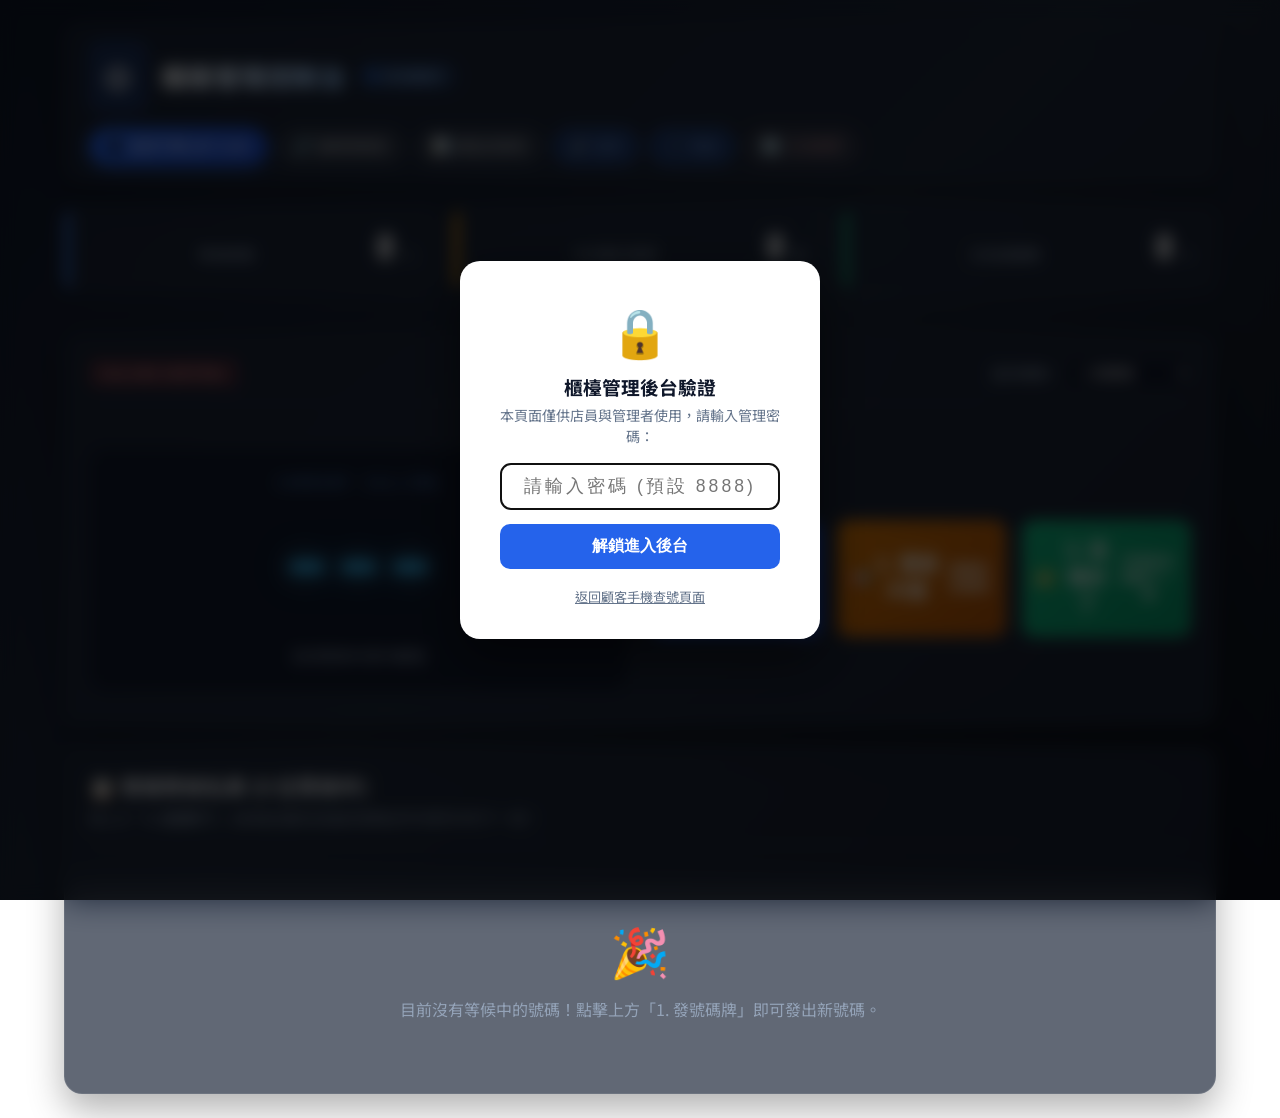
==== commit e1ebf1fd: "clean(ui): rename to 發號碼牌, remove customer audio, and clean footer" ====
--- a/admin.html
+++ b/admin.html
@@ -114,7 +114,7 @@
           <div class="simple-three-actions" style="margin-top: 18px;">
             <button id="adminIssueTicketBtn" class="action-btn primary-issue" title="發出下一張號碼牌">
               <span class="btn-icon">🎫</span>
-              <span class="btn-title">1. 發號碼</span>
+              <span class="btn-title">1. 發號碼牌</span>
               <span class="btn-sub">發放新號碼牌</span>
             </button>
 
@@ -149,7 +149,7 @@
           </div>
           <div id="adminEmptyWaitingNotice" class="empty-notice">
             <div class="empty-icon">🎉</div>
-            <p>目前沒有等候中的號碼！點擊上方「1. 發號碼」即可發出新號碼。</p>
+            <p>目前沒有等候中的號碼！點擊上方「1. 發號碼牌」即可發出新號碼。</p>
           </div>
         </div>
       </section>
@@ -198,8 +198,8 @@
     </div>
   </div>
 
-  <script src="config.js?v=2.6"></script>
-  <script src="shared.js?v=2.6"></script>
-  <script src="admin.js?v=2.6"></script>
+  <script src="config.js?v=2.7"></script>
+  <script src="shared.js?v=2.7"></script>
+  <script src="admin.js?v=2.7"></script>
 </body>
 </html>
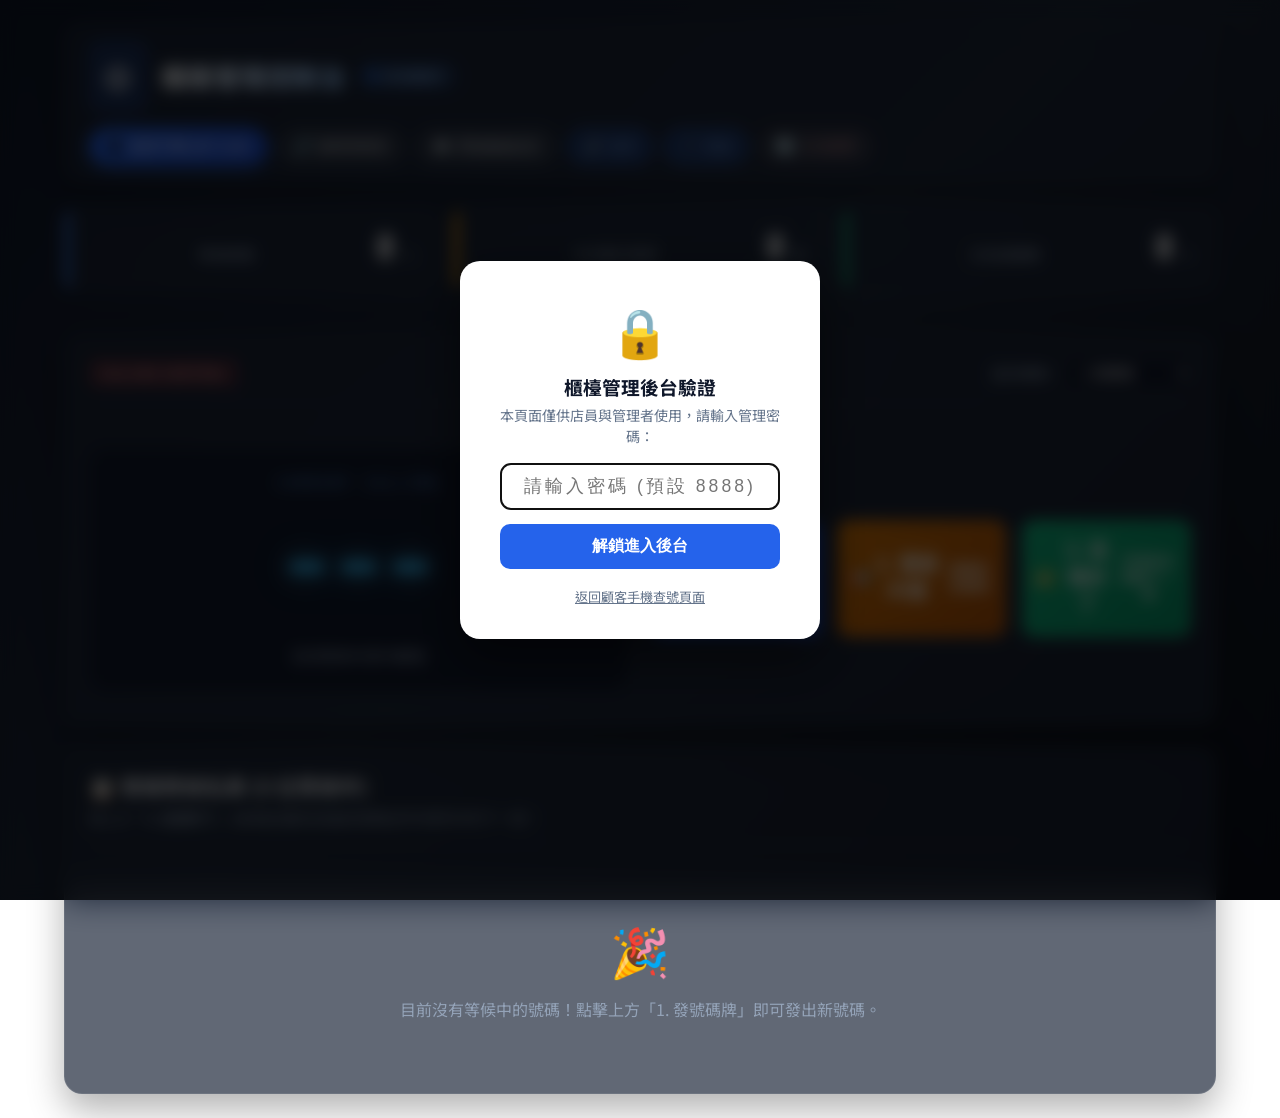
==== commit 4121022b: "feat(cloudflare): add cloudflare worker backend and dual-mode real-time sync" ====
--- a/admin.html
+++ b/admin.html
@@ -4,7 +4,7 @@
   <meta charset="UTF-8">
   <meta name="viewport" content="width=device-width, initial-scale=1.0">
   <title>櫃檯管理控制台</title>
-  <link rel="stylesheet" href="style.css?v=2.6">
+  <link rel="stylesheet" href="style.css?v=3.0">
   <link rel="preconnect" href="https://fonts.googleapis.com">
   <link rel="preconnect" href="https://fonts.gstatic.com" crossorigin>
   <link href="https://fonts.googleapis.com/css2?family=Noto+Sans+TC:wght@400;500;700;900&family=Share+Tech+Mono&display=swap" rel="stylesheet">
@@ -47,8 +47,8 @@
         <button id="openCustomerViewBtn" class="pill-btn" title="在新分頁開啟顧客端網頁">
           <span class="icon">🔗</span> 顧客查號頁
         </button>
-        <button id="openSheetSettingsBtn" class="pill-btn" title="綁定個人的 Google 試算表，自動雲端記錄叫號 CSV">
-          <span class="icon">📊</span> 綁定試算表
+        <button id="openSheetSettingsBtn" class="pill-btn" title="設定 Cloudflare 或 Google 試算表雲端即時連線">
+          <span class="icon">☁️</span> 雲端連線設定
         </button>
         <button id="voiceToggleBtn" class="pill-btn active" title="切換後台語音提示">
           <span class="icon">🔊</span> 語音
@@ -175,20 +175,30 @@
     </div>
   </div>
 
-  <!-- Google 試算表連線設定彈窗 -->
+  <!-- 雲端連線設定彈窗 (Cloudflare / Google 試算表) -->
   <div id="sheetSettingsModal" class="modal-overlay hidden">
-    <div class="modal-card" style="max-width: 500px; text-align: left;">
+    <div class="modal-card" style="max-width: 520px; text-align: left;">
       <div class="modal-notch"></div>
-      <h3 style="text-align: center; margin-bottom: 8px;">📊 綁定 Google 試算表</h3>
-      <p class="modal-desc" style="text-align: left; font-size: 0.9rem; line-height: 1.6;">
-        綁定您的 Google 試算表後，每次發號、叫號、完成服務都會<strong>自動即時寫入試算表工作區與 LOG</strong>，跨手機即時同步：
+      <h3 style="text-align: center; margin-bottom: 8px;">☁️ 雲端同步連線設定</h3>
+      <p class="modal-desc" style="text-align: left; font-size: 0.9rem; line-height: 1.6; margin-bottom: 14px;">
+        支援 <strong>Cloudflare Worker（推薦，0 費用、毫秒級雙向同步）</strong> 與 <strong>Google 試算表</strong>：
       </p>
 
-      <div style="margin-bottom: 16px;">
-        <label style="display: block; font-size: 0.85rem; font-weight: 700; color: #1e293b; margin-bottom: 6px;">
-          請貼上 Google Apps Script 網頁應用程式網址：
+      <div style="margin-bottom: 14px; background: #f0fdf4; padding: 12px; border-radius: 8px; border: 1.5px solid #bbf7d0;">
+        <label style="display: block; font-size: 0.88rem; font-weight: 700; color: #166534; margin-bottom: 6px;">
+          ⚡ Cloudflare Worker 網址（首選推薦，零延遲即時同步）：
         </label>
-        <input type="url" id="sheetApiUrlInput" placeholder="https://script.google.com/macros/s/.../exec" style="width: 100%; padding: 10px; border-radius: 8px; border: 1.5px solid #cbd5e1; font-size: 0.85rem; box-sizing: border-box;">
+        <input type="url" id="workerApiUrlInput" placeholder="https://queue-calling.xxxx.workers.dev" style="width: 100%; padding: 10px; border-radius: 8px; border: 1.5px solid #86efac; font-size: 0.85rem; box-sizing: border-box; background: #fff;">
+        <p style="font-size: 0.78rem; color: #15803d; margin-top: 4px; margin-bottom: 0;">
+          💡 部署 Cloudflare Worker 後將網址貼於此處（或直接填在 <code>config.js</code>）。
+        </p>
+      </div>
+
+      <div style="margin-bottom: 16px; background: #f8fafc; padding: 12px; border-radius: 8px; border: 1.5px solid #e2e8f0;">
+        <label style="display: block; font-size: 0.88rem; font-weight: 700; color: #334155; margin-bottom: 6px;">
+          📊 Google Apps Script 網頁應用程式網址（備用）：
+        </label>
+        <input type="url" id="sheetApiUrlInput" placeholder="https://script.google.com/macros/s/.../exec" style="width: 100%; padding: 10px; border-radius: 8px; border: 1.5px solid #cbd5e1; font-size: 0.85rem; box-sizing: border-box; background: #fff;">
       </div>
 
       <div style="display: flex; gap: 8px;">
@@ -198,8 +208,8 @@
     </div>
   </div>
 
-  <script src="config.js?v=2.7"></script>
-  <script src="shared.js?v=2.7"></script>
-  <script src="admin.js?v=2.7"></script>
+  <script src="config.js?v=3.3"></script>
+  <script src="shared.js?v=3.3"></script>
+  <script src="admin.js?v=3.3"></script>
 </body>
 </html>
--- a/style.css
+++ b/style.css
@@ -1448,3 +1448,81 @@
   color: #0f172a !important;
   font-weight: 800;
 }
+
+/* 顧客端：可直接到櫃檯領取（已叫號但未更改狀態為好了的號碼） */
+.pickup-ready-card {
+  margin-top: 14px;
+  padding: 16px 18px;
+  border-radius: 16px;
+  background: rgba(30, 41, 59, 0.75);
+  backdrop-filter: blur(10px);
+  border: 1.5px solid rgba(52, 211, 153, 0.3);
+  box-shadow: 0 4px 20px rgba(16, 185, 129, 0.08);
+}
+
+.pickup-numbers-grid {
+  display: flex;
+  flex-wrap: wrap;
+  gap: 10px;
+  min-height: 44px;
+  align-items: center;
+  margin-top: 8px;
+}
+
+.pickup-pill {
+  display: inline-flex;
+  align-items: center;
+  gap: 8px;
+  padding: 8px 14px;
+  border-radius: 12px;
+  background: linear-gradient(135deg, rgba(16, 185, 129, 0.22), rgba(5, 150, 105, 0.12));
+  border: 1.5px solid #10b981;
+  box-shadow: 0 3px 10px rgba(16, 185, 129, 0.2);
+  transition: all 0.2s ease;
+}
+
+.pickup-pill-num {
+  font-family: var(--font-digital, 'Share Tech Mono', monospace);
+  font-size: 1.35rem;
+  font-weight: 900;
+  color: #34d399;
+  letter-spacing: 1px;
+}
+
+.pickup-pill-tag {
+  font-size: 0.72rem;
+  font-weight: 700;
+  color: #064e3b;
+  background: #34d399;
+  padding: 2px 7px;
+  border-radius: 6px;
+  white-space: nowrap;
+}
+
+/* 若正好是顧客輸入的號碼牌 */
+.pickup-pill.is-mine {
+  border: 2px solid #fbbf24 !important;
+  background: linear-gradient(135deg, rgba(245, 158, 11, 0.35), rgba(217, 119, 6, 0.2)) !important;
+  box-shadow: 0 0 16px rgba(251, 191, 36, 0.6) !important;
+  transform: scale(1.04);
+}
+
+.pickup-pill.is-mine .pickup-pill-num {
+  color: #fbbf24 !important;
+}
+
+.pickup-pill.is-mine .pickup-pill-tag {
+  background: #fbbf24 !important;
+  color: #78350f !important;
+}
+
+.pickup-empty-hint {
+  color: #94a3b8;
+  font-size: 0.88rem;
+  text-align: center;
+  width: 100%;
+  padding: 12px 0;
+  background: rgba(15, 23, 42, 0.4);
+  border-radius: 10px;
+  border: 1px dashed rgba(255, 255, 255, 0.1);
+}
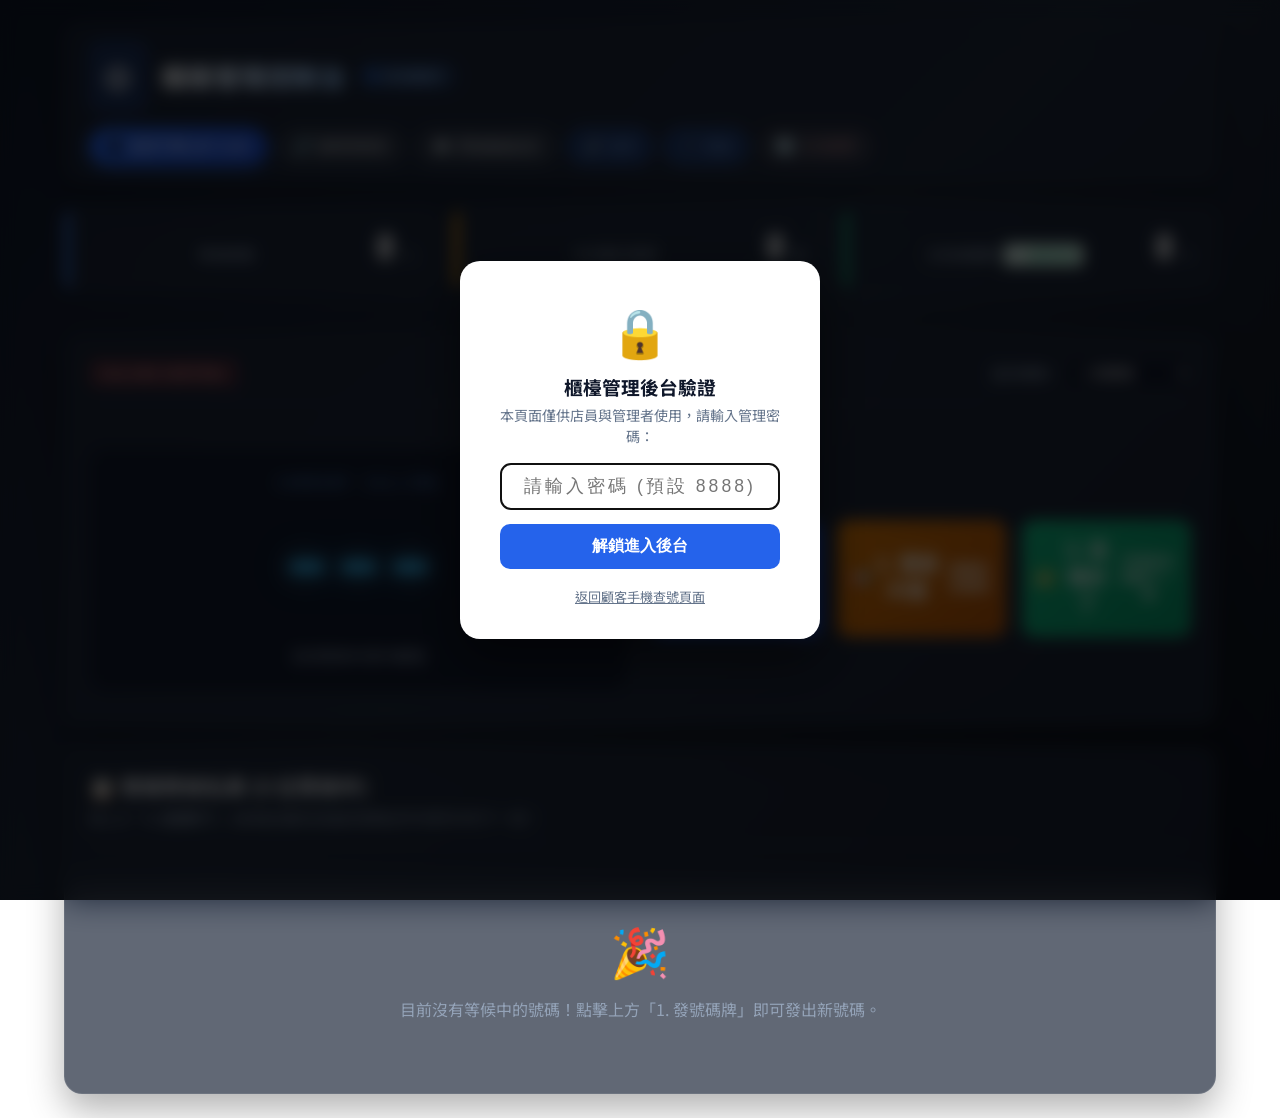
==== commit d834e503: "feat(admin): click on completed stat card to view all completed tickets with restore option" ====
--- a/admin.html
+++ b/admin.html
@@ -75,8 +75,8 @@
           <span class="stat-badge-num" id="adminIssuedTotal">0</span>
           <span class="stat-badge-unit">張</span>
         </div>
-        <div class="stat-badge-card completed-stat" style="flex: 1; text-align: center;">
-          <span class="stat-badge-title">已完成服務</span>
+        <div id="openCompletedListBtn" class="stat-badge-card completed-stat" style="flex: 1; text-align: center; cursor: pointer; transition: transform 0.15s, box-shadow 0.15s;" title="點擊查看所有已完成服務（這號好了）的名單">
+          <span class="stat-badge-title">已完成服務 <span style="font-size: 0.72rem; background: #ecfdf5; color: #059669; padding: 2px 6px; border-radius: 4px; border: 1px solid #a7f3d0; margin-left: 4px;">🔍 點擊查看</span></span>
           <span class="stat-badge-num" id="adminCompletedTotal">0</span>
           <span class="stat-badge-unit">人</span>
         </div>
@@ -208,6 +208,31 @@
     </div>
   </div>
 
+  <!-- 已完成服務（這號好了）名單彈窗 -->
+  <div id="completedModal" class="modal-overlay hidden">
+    <div class="modal-card" style="max-width: 560px; text-align: left; max-height: 85vh; display: flex; flex-direction: column;">
+      <div class="modal-notch"></div>
+      <div style="display: flex; justify-content: space-between; align-items: center; margin-bottom: 12px; border-bottom: 1px solid #e2e8f0; padding-bottom: 10px;">
+        <h3 style="margin: 0; font-size: 1.15rem; color: #065f46; display: flex; align-items: center; gap: 8px;">
+          <span>✅</span> 已完成服務名單（這號好了）
+        </h3>
+        <span id="completedModalBadge" style="background: #10b981; color: #fff; font-size: 0.8rem; font-weight: 700; padding: 3px 10px; border-radius: 999px;">共 0 筆</span>
+      </div>
+      
+      <p class="modal-desc" style="margin-bottom: 12px; font-size: 0.85rem; color: #64748b;">
+        以下為今日點選「這號好了」完成服務的所有號碼紀錄：
+      </p>
+
+      <div id="completedListContainer" style="overflow-y: auto; flex: 1; max-height: 50vh; padding-right: 4px; display: flex; flex-direction: column; gap: 8px;">
+        <!-- 動態渲染已完成卡片 -->
+      </div>
+
+      <div style="display: flex; justify-content: flex-end; margin-top: 16px; border-top: 1px solid #e2e8f0; padding-top: 12px;">
+        <button id="closeCompletedModalBtn" class="modal-btn" style="background: #64748b; padding: 8px 24px;">關閉</button>
+      </div>
+    </div>
+  </div>
+
   <script src="config.js?v=3.3"></script>
   <script src="shared.js?v=3.3"></script>
   <script src="admin.js?v=3.3"></script>
